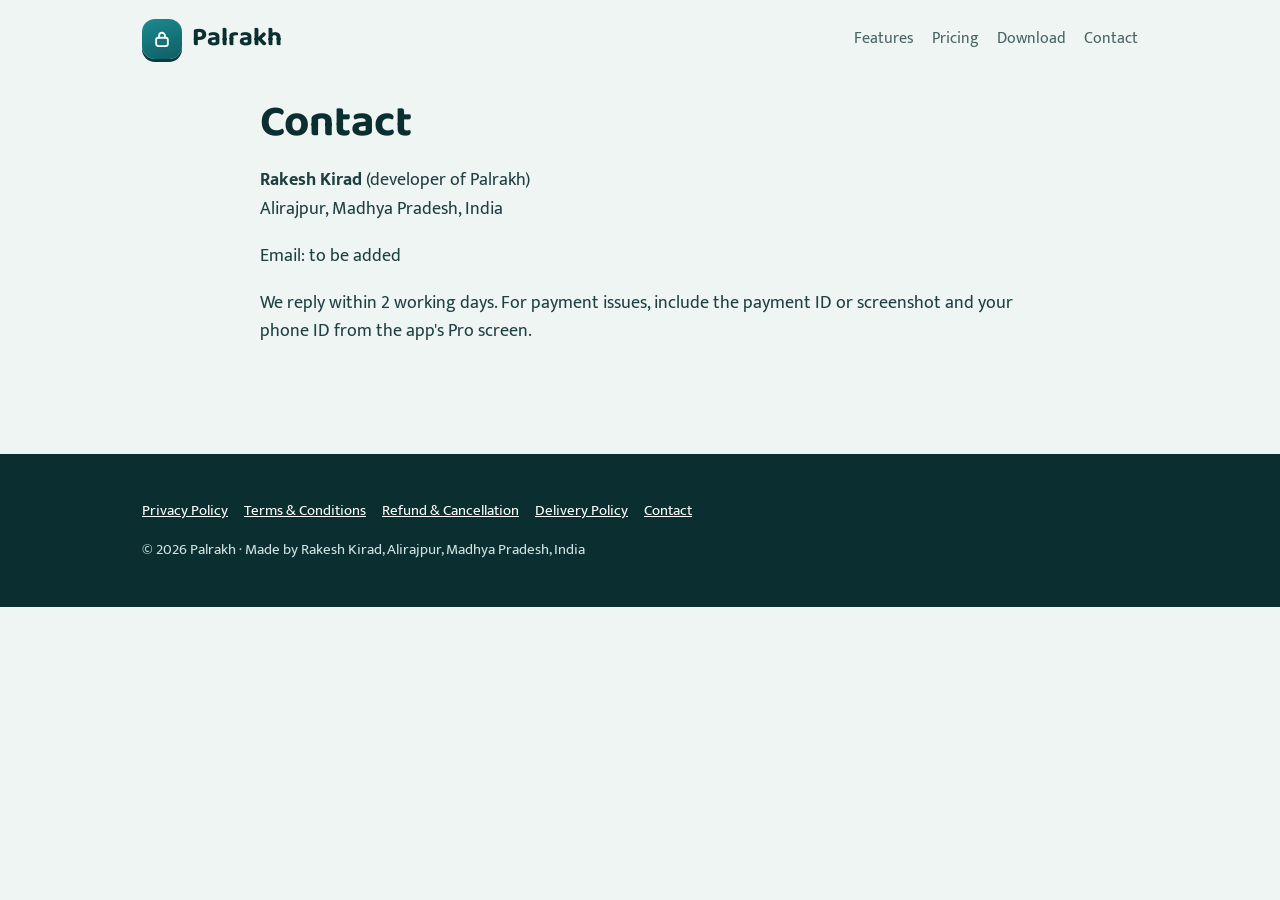
==== docs/contact.html @ 21f5da0a "v3.22 CI check: Android 16, Play flavor, website Co-Authored-By: Claude Opus 5.5 <noreply@anthropic." ====
<!doctype html>
<html lang="en"><head><meta charset="utf-8"><meta name="viewport" content="width=device-width,initial-scale=1">
<title>Contact – Palrakh</title><meta name="description" content="Palrakh is an Android app blocker that locks distracting apps for a set time and blocks YouTube Shorts and Instagram Reels.">
<link rel="preconnect" href="https://fonts.googleapis.com"><link rel="preconnect" href="https://fonts.gstatic.com" crossorigin>
<link href="https://fonts.googleapis.com/css2?family=Baloo+2:wght@600;700;800&family=Mukta:wght@400;600&display=swap" rel="stylesheet">
<link rel="stylesheet" href="style.css"></head><body>
<div class="wrap"><header class="top"><a class="brand" href="index.html"><i><svg viewBox="0 0 24 24" width="20" height="20" aria-hidden="true"><rect x="5" y="10.5" width="14" height="10" rx="2.5" fill="none" stroke="#fff" stroke-width="2.2"/><path d="M8.5 10.5V8a3.5 3.5 0 0 1 7 0v2.5" fill="none" stroke="#fff" stroke-width="2.2"/></svg></i>Palrakh</a>
<nav class="links"><a href="index.html#features">Features</a><a href="index.html#pricing">Pricing</a><a href="index.html#download">Download</a><a href="contact.html">Contact</a></nav></header></div>
<main class="wrap legal"><h1>Contact</h1>
<p><b>Rakesh Kirad</b> (developer of Palrakh)<br>Alirajpur, Madhya Pradesh, India</p>
<p>Email: <!--EMAIL-->to be added<!--/EMAIL--></p>
<p>We reply within 2 working days. For payment issues, include the payment ID or screenshot and your phone ID from the app's Pro screen.</p></main><footer><div class="wrap"><p><a href="privacy.html">Privacy Policy</a><a href="terms.html">Terms &amp; Conditions</a><a href="refund.html">Refund &amp; Cancellation</a><a href="delivery.html">Delivery Policy</a><a href="contact.html">Contact</a></p>
<p>© 2026 Palrakh · Made by Rakesh Kirad, Alirajpur, Madhya Pradesh, India</p></div></footer></body></html>
---- docs/style.css ----
:root{
  --teal:#0F5E63; --teal2:#1B8A8F; --tealsoft:#DCEDEB; --bg:#EEF5F3; --ink:#0B2E30; --muted:#4A6365;
  --sun:#F2A33A; --sundeep:#C47A16; --card:#FFFFFF; --line:#C9DDDA;
}
*{box-sizing:border-box}
html{scroll-behavior:smooth}
body{margin:0;font-family:"Mukta",system-ui,sans-serif;font-size:18px;line-height:1.6;color:var(--ink);background:var(--bg)}
h1,h2,h3{font-family:"Baloo 2",system-ui,sans-serif;line-height:1.15;margin:0 0 .4em}
a{color:var(--teal)}
a:focus-visible,button:focus-visible{outline:3px solid var(--sun);outline-offset:3px;border-radius:6px}
.wrap{max-width:1040px;margin:0 auto;padding:0 22px}
header.top{display:flex;align-items:center;justify-content:space-between;padding:18px 0}
.brand{display:flex;align-items:center;gap:10px;font-family:"Baloo 2";font-weight:700;font-size:26px;color:var(--ink);text-decoration:none}
.brand i{display:grid;place-items:center;width:40px;height:40px;border-radius:13px;background:linear-gradient(160deg,var(--teal2),var(--teal));box-shadow:0 3px 0 #0a3a3d}
nav.links a{margin-left:18px;text-decoration:none;color:var(--muted);font-size:16px}
nav.links a:hover{color:var(--teal)}
.hero{display:grid;grid-template-columns:1.15fr .85fr;gap:40px;align-items:center;padding:36px 0 56px}
.hero h1{font-size:clamp(40px,6vw,64px);font-weight:800;letter-spacing:-.5px}
.hero .hi{font-family:"Baloo 2";color:var(--teal);font-size:24px;margin:-4px 0 14px}
.hero p.lead{font-size:20px;color:var(--muted);max-width:34em}
.btns{display:flex;flex-wrap:wrap;gap:12px;margin-top:22px}
.btn{display:inline-block;padding:14px 22px;border-radius:16px;font-weight:700;text-decoration:none;font-size:17px}
.btn.sun{background:linear-gradient(#F6B455,var(--sun));color:#2A1A05;box-shadow:0 4px 0 var(--sundeep)}
.btn.ghost{background:var(--tealsoft);color:var(--teal);box-shadow:0 4px 0 var(--line)}
.btn:active{transform:translateY(2px)}
.small{font-size:14px;color:var(--muted)}
.ring{position:relative;width:min(340px,80vw);aspect-ratio:1;margin:auto}
.ring svg{width:100%;height:100%;transform:rotate(-90deg)}
.ring .c{position:absolute;inset:0;display:grid;place-items:center;text-align:center}
.ring .c b{font-family:"Baloo 2";font-size:64px;line-height:1;color:var(--ink)}
.ring .c span{color:var(--muted)}
@media (prefers-reduced-motion:no-preference){.ring circle.p{animation:sweep 2.4s ease-out both}}
@keyframes sweep{from{stroke-dashoffset:880}}
section{padding:46px 0;border-top:1px solid var(--line)}
section h2{font-size:34px}
.grid{display:grid;grid-template-columns:repeat(3,1fr);gap:18px;margin-top:18px}
.item{background:var(--card);border:1px solid var(--line);border-radius:18px;padding:18px 20px}
.item h3{font-size:21px;margin-bottom:4px}
.item p{margin:0;color:var(--muted);font-size:16px}
.price{display:grid;grid-template-columns:repeat(3,1fr);gap:18px;margin-top:18px}
.plan{background:var(--card);border:1px solid var(--line);border-radius:18px;padding:22px}
.plan.best{border:2px solid var(--teal)}
.plan b{display:block;font-family:"Baloo 2";font-size:40px;color:var(--teal)}
.legal{max-width:760px;padding:10px 0 60px}
.legal h1{font-size:44px;margin-top:10px}
.legal h2{font-size:26px;margin-top:28px}
.legal p,.legal li{color:#1f3f41}
footer{background:var(--ink);color:#cfe3e0;padding:30px 0;margin-top:30px;font-size:15px}
footer a{color:#fff;margin-right:16px}
@media (max-width:760px){.hero{grid-template-columns:1fr}.grid,.price{grid-template-columns:1fr}nav.links{display:none}}
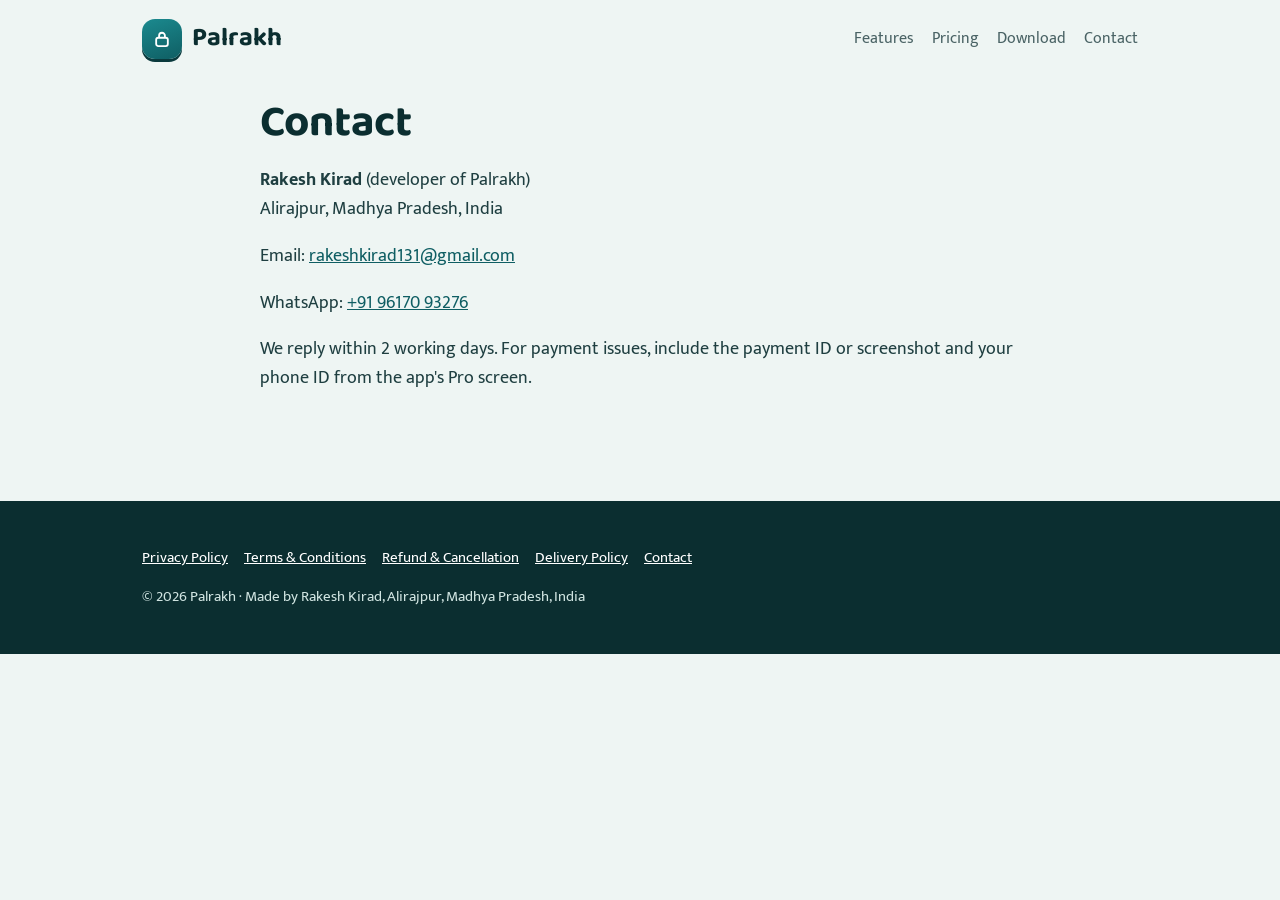
==== commit d823e800: "docs: add contact email and WhatsApp Co-Authored-By: Claude Opus 5.5 <noreply@anthropic.com> Claude-" ====
--- a/docs/contact.html
+++ b/docs/contact.html
@@ -8,6 +8,7 @@
 <nav class="links"><a href="index.html#features">Features</a><a href="index.html#pricing">Pricing</a><a href="index.html#download">Download</a><a href="contact.html">Contact</a></nav></header></div>
 <main class="wrap legal"><h1>Contact</h1>
 <p><b>Rakesh Kirad</b> (developer of Palrakh)<br>Alirajpur, Madhya Pradesh, India</p>
-<p>Email: <!--EMAIL-->to be added<!--/EMAIL--></p>
+<p>Email: <!--EMAIL--><a href="mailto:rakeshkirad131@gmail.com">rakeshkirad131@gmail.com</a><!--/EMAIL--></p>
+<p>WhatsApp: <a href="https://wa.me/919617093276">+91 96170 93276</a></p>
 <p>We reply within 2 working days. For payment issues, include the payment ID or screenshot and your phone ID from the app's Pro screen.</p></main><footer><div class="wrap"><p><a href="privacy.html">Privacy Policy</a><a href="terms.html">Terms &amp; Conditions</a><a href="refund.html">Refund &amp; Cancellation</a><a href="delivery.html">Delivery Policy</a><a href="contact.html">Contact</a></p>
 <p>© 2026 Palrakh · Made by Rakesh Kirad, Alirajpur, Madhya Pradesh, India</p></div></footer></body></html>
